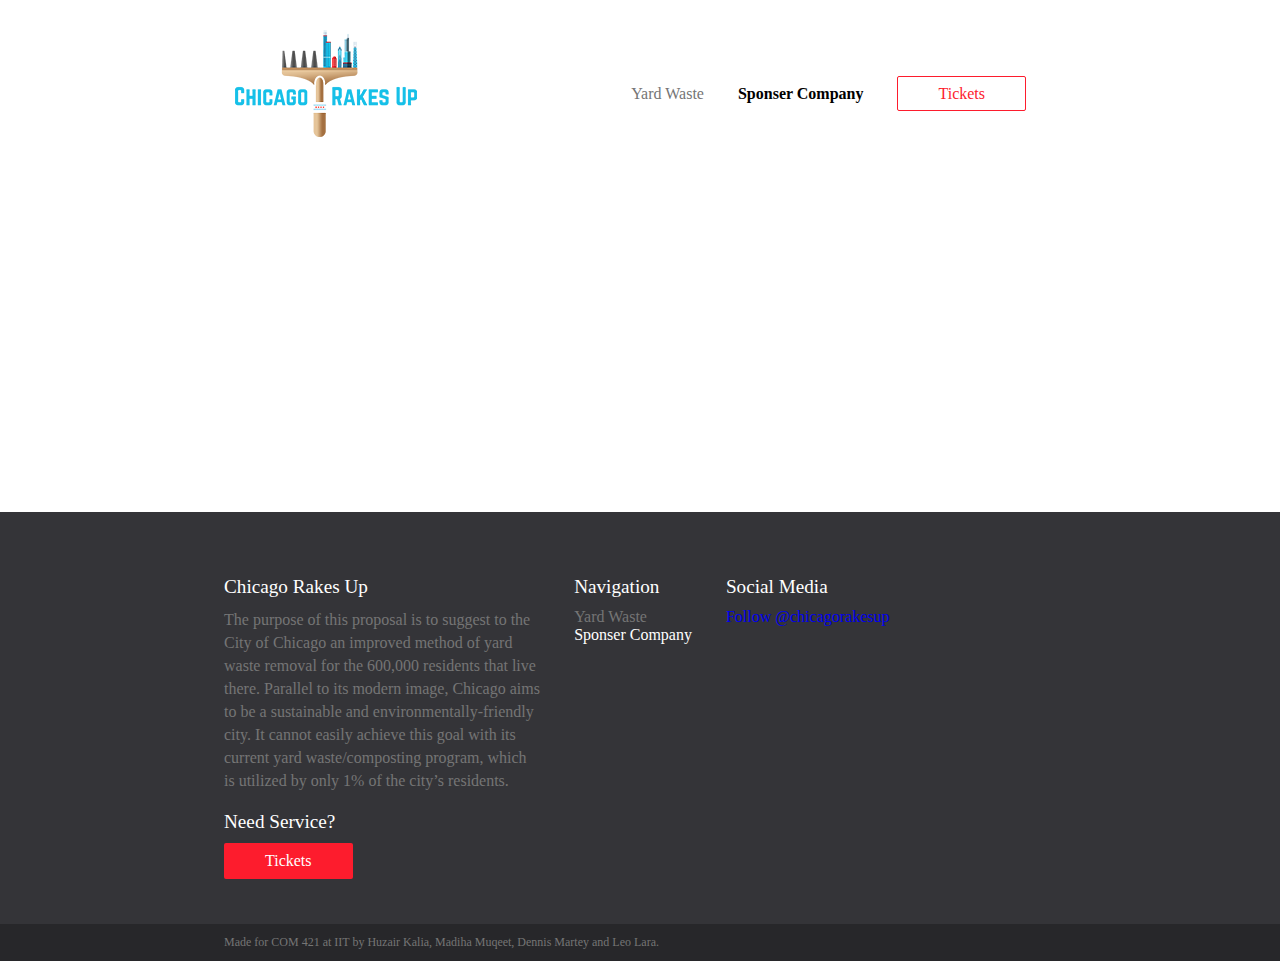
==== sponser.html @ 7699a0bb "Web" ====
<!DOCTYPE html>
<html lang="en">
<head>
  <link rel = "stylesheet" type = "text/css" href = "css/layout.css" />
  <title>Chicago Rakes Up - Sponser Company</title>
  <meta name="viewport" content="width=device-width, initial-scale=1.0">
  <meta charset="utf-8">
  <script async src="https://platform.twitter.com/widgets.js" charset="utf-8"></script>
  <script type="text/javascript" src="js/stick.js"></script>
</head>
<body>
  <div class="container">
    <header>
      <a href="index.html"><img id="logo" alt="Logo" src="img/logo.png"></a>
      <nav>
        <ul class="horizontalList">
          <li class="inactive"><a href="yardwaste.html">Yard Waste</a></li>
          <li class="active"><a href="sponser.html">Sponser Company</a></li>
          <li><a href="tickets.html" class="borderButton">Tickets</a></li>
        </ul>
      </nav>
    </header>

    <section id="">
    </section>

    <section id="">
    </section>


    <footer>
    <div id="links">
      <div id="missionStatement">
        <h3>Chicago Rakes Up</h3>
        <p>The purpose of this proposal is to suggest to the City of Chicago an
          improved method of yard waste removal for the 600,000 residents that
          live there. Parallel to its modern image, Chicago aims to be a sustainable
          and environmentally-friendly city. It cannot easily achieve this goal with
          its current yard waste/composting program, which is utilized by only 1% of
          the city’s residents.</p>
      </div>
      <nav id="footerNavigation">
        <h3>Navigation</h3>
        <ul>
          <li class="inactive"><a href="yardwaste.html">Yard Waste</a></li>
          <li class="active"><a href="sponser.html">Sponser Company</a></li>
        </ul>
      </nav>
      <nav id="socialMedia">
        <h3>Social Media</h3>
        <ul>
          <li><a href="https://twitter.com/chicagorakesup?ref_src=twsrc%5Etfw" class="twitter-follow-button" data-show-count="false">Follow @chicagorakesup</a></li>
          <!--Change later-->
          <li><iframe src="https://www.facebook.com/plugins/like.php?href=https%3A%2F%2Fwww.facebook.com%2Fchicagorakesup%2F&width=106&layout=button_count&action=like&size=small&show_faces=true&share=true&height=46&appId" width="106" height="46" style="border:none;overflow:hidden" scrolling="no" frameborder="0" allowTransparency="true"></iframe></li>
      </ul>
      </nav>
      <div id="fileTicket">
        <h3>Need Service?</h3>
        <a href="tickets.html" class="solidButton">Tickets</a>
      </div>
    </div>
      <div id="credits">
        <p>Made for COM 421 at IIT by Huzair Kalia, Madiha Muqeet, Dennis Martey and Leo Lara.</p>
      </div>
    </footer>
  </div>
</body>
</html>
---- css/layout.css ----
body, header, nav, ul, li, h1, h2, p, nav, hr, a{
  margin: 0px;
  padding: 0px;
}

@font-face {
font-family: Norwester;
src: url(fonts/Norwester.otf);
}
html{
  font-size: 1em;
  height: 100%;
}

body{
  height: 100%;
  width: 100%;
  position: relative;
  background: white;}

/*Display limited to 65%. (100%-65%)/2 = 17.5%*/
header, section, footer > *{
  padding-right: 17.5%;
  padding-left: 17.5%;
}

@media screen and (max-width:1000px) {
  header, section, footer > *{
    padding-right: 10%;
    padding-left: 10%;
  }
}

a{
    text-decoration: none;
    font-family: Calibri;
    font-weight: normal;
      font-size: 1em;
}
ul{
  list-style-type: none;
}
#logo{
  background: white;
  cursor: pointer;
}
header{
  padding-top:30px;
  padding-bottom:30px;
}
header img{
  display: inline-block;
}
header nav{
  display: inline-block;
  vertical-align: top;
  margin-top :55px;
  float: right;
}

.horizontalList li{
  display: inline-block;
  list-style-type: none;
  padding-right:30px;
}

.horizontalList .inactive a{
  color: #757575;
}


.horizontalList .inactive a:hover{
color:black;
font-weight: bold;
}

.horizontalList .active a{
  color: black;
  font-weight: bold;
}

.borderButton{
  padding: 8px 40px 8px 40px;
  border-radius: 2px;
  border: 1px solid #fd1c2d;
  color: #fd1c2d;
  cursor: pointer;
}

.borderButton:hover{
  background-color: #fd1c2d;
  color:white;
}

.solidButton{
  padding: 9px 41px 9px 41px;
  border-radius: 2px;
  background: #16c0e8;
  color: white;
  cursor: pointer;
  display: block;
}

h1{
  color:#16c0e8;
  font-size: 3em;
  line-height: 45px;
  font-family:Norwester;
}
h2{
  color: #757575;
  font-size: 1.60em;
  font-family: Calibri;
  font-weight: 100;
  margin-bottom:3px;
}

p{
  color: #757575;
  font-size: 1em;
  text-decoration: none;
  font-family: Calibri;
  font-weight: 300;
  display: inline-block;
  line-height: 23px;
}

section{
  padding-top:85px;
  padding-bottom:85px;
}
#banner{
  padding-top: 0px;
  margin-bottom: 130px;
}
#banner div{
  display: inline-block;
}
#bannerText{
  margin-top:10%;
  max-width: 350px;
}
#bannerImage{
  float: right;
}

#bannerImage img{
  width:100%;
  height:auto;
}

#banner p{
  margin-top: 26px;
}
#banner a{
  margin-top: 26px;
  display: inline-block;
}

#what{
  clear:both;
}
.blueSection{
  background: #16c0e8;
}

.blueSection h2{
  color:white;
}

.blueSection p{
  color: white;
}

.graySection{
  background: #e8e8e8;
}

.yardWasteItems{
  margin-top:55px;
}

.yardWasteItems li{
  display: inline-block;
  width:150px;
  height: 150px;
  padding:15px;
  border-radius:4px;
  background-color: white;
  margin-right:10px;
  margin-top:20px;
  text-align: center;
}
.yardWasteItems p{
  color: #757575;
  text-align: center;
  margin-top:10px;
}

#why p{
  width: 400px;
vertical-align: top;
margin-top: 35px;
}

#why img{

  width:265px;
  height: auto;
margin-top:20px;
margin-left: 65px;
  display: inline-block;
}
strong{
  font-weight: bold;
}


#credits{
  background-color: #27272a;
  padding-top:7px;
  padding-bottom:7px;
}

#credits p{
  font-size: 0.75em;
}

#links{
  padding-top:45px;
  padding-bottom:45px;
  background-color: #343438;
}

#links > *{
  display: inline-block;
  vertical-align: top;
  margin-right: 30px;
}

#links p{
  color: #757575;
}


h3{
  color: white;
  font-size: 1.20em;
  font-family: Calibri;
  font-weight: 100;
  margin-bottom: 10px;
}

#fileTicket .solidButton{
  background-color: #fd1c2d;
}

#missionStatement{
  width:38%;
}

#footerNavigation .inactive a{
    color: #757575;
}

#footerNavigation .active a{
    color: white;
}

#footerNavigation .inactive a:hover{
    color: white;
}

.sticktobottom{
    position: absolute;
    bottom:0;
    left: 0;
    right:0;
}
form{
width: 80%;
margin-top: 30px;
}

form div{
display: inline-block;
margin-right: 32px;
margin-top: 10px;
}

#mediumInput{
  width: 250px;
}
#smallInput{
width:143px;
}
#largeInput{
width:357px;
}

form h3{
  color: #16c0e8;
  margin-top: 30px;
  margin-bottom: 10px;
}
textarea{
  width: 535px;
    padding: 10px 18px;
    margin: 8px 0;
     border: 1px solid #ccc;
     border-radius: 4px;
}
input[type=text]{
  padding: 10px 18px;
  margin: 8px 0;
   border: 1px solid #ccc;
   border-radius: 4px;
}
label{
  color: #757575;
  font-size: 1em;
  text-decoration: none;
  font-family: Calibri;
  font-weight: 300;
  display: inline-block;
}
form .solidButton{
  width:50px;
  margin-top: 35px;
}
input, label, textarea {
    display:block;
}
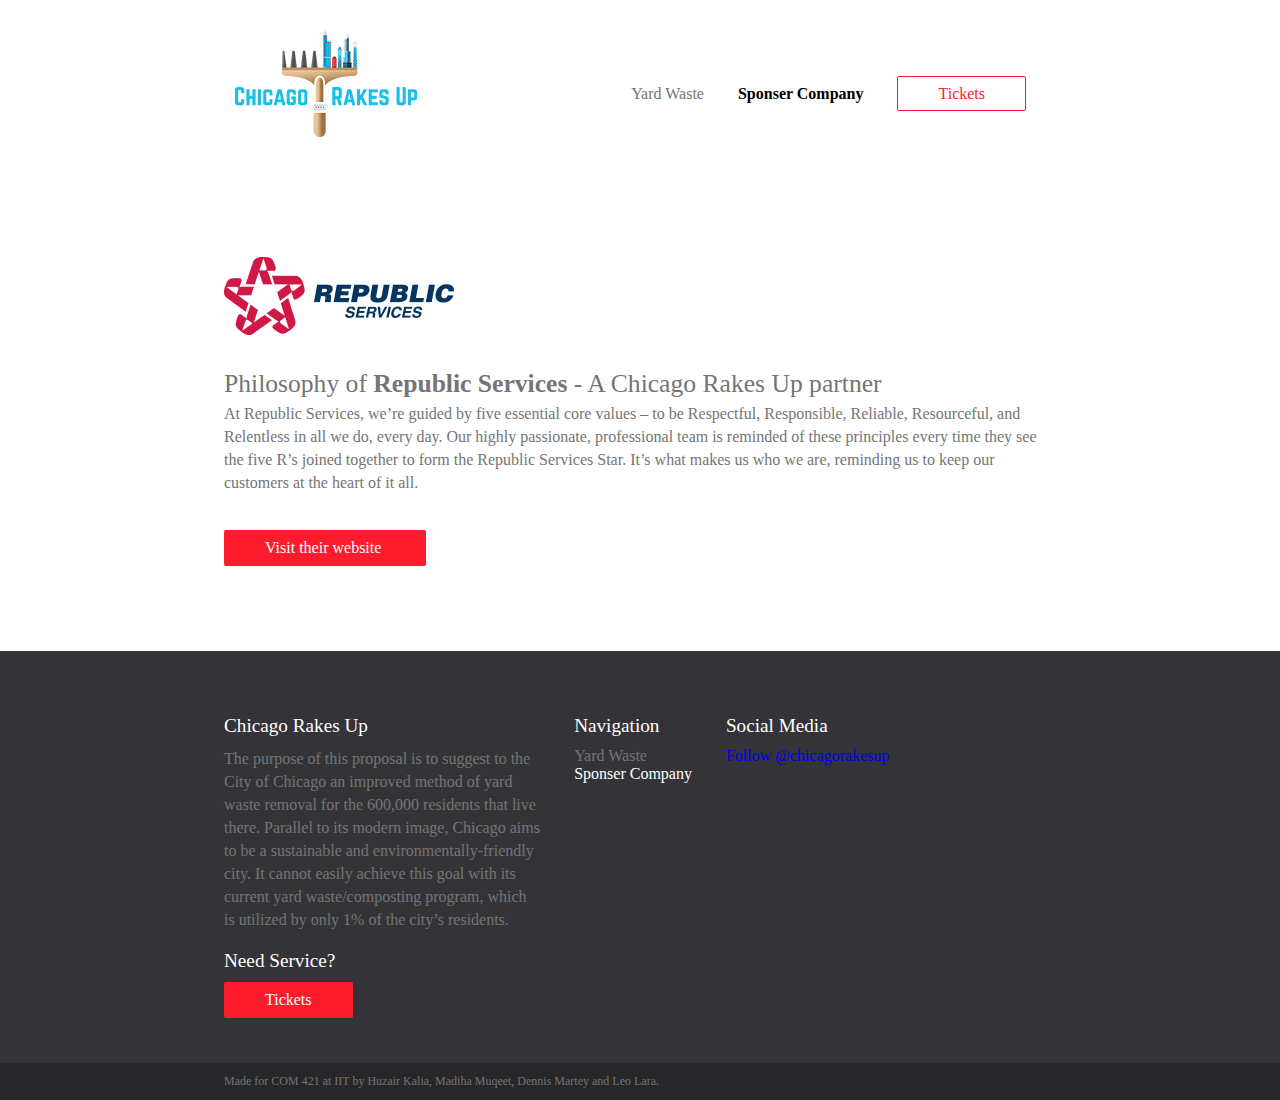
==== commit a316035a: "Final commit" ====
--- a/sponser.html
+++ b/sponser.html
@@ -6,7 +6,7 @@
   <meta name="viewport" content="width=device-width, initial-scale=1.0">
   <meta charset="utf-8">
   <script async src="https://platform.twitter.com/widgets.js" charset="utf-8"></script>
-  <script type="text/javascript" src="js/stick.js"></script>
+  <script src="js/stick.js"></script>
 </head>
 <body>
   <div class="container">
@@ -21,12 +21,16 @@
       </nav>
     </header>
 
-    <section id="">
+    <section id="sponser">
+      <img src="img/sponserlogo.png" alt="Logo of Republic Services" id="sponserlogo">
+      <h2>Philosophy of <strong>Republic Services</strong> - A Chicago Rakes Up partner</h2>
+      <p>At Republic Services, we’re guided by five essential core values – to be Respectful,
+        Responsible, Reliable, Resourceful, and Relentless in all we do, every day. Our highly passionate,
+        professional team is reminded of these principles every time they see the five R’s joined
+        together to form the Republic Services Star. It’s what makes us who we are, reminding us
+        to keep our customers at the heart of it all.</p>
+      <a class="solidButton" href="https://www.republicservices.com/">Visit their website</a>
     </section>
-
-    <section id="">
-    </section>
-
 
     <footer>
     <div id="links">
@@ -50,8 +54,7 @@
         <h3>Social Media</h3>
         <ul>
           <li><a href="https://twitter.com/chicagorakesup?ref_src=twsrc%5Etfw" class="twitter-follow-button" data-show-count="false">Follow @chicagorakesup</a></li>
-          <!--Change later-->
-          <li><iframe src="https://www.facebook.com/plugins/like.php?href=https%3A%2F%2Fwww.facebook.com%2Fchicagorakesup%2F&width=106&layout=button_count&action=like&size=small&show_faces=true&share=true&height=46&appId" width="106" height="46" style="border:none;overflow:hidden" scrolling="no" frameborder="0" allowTransparency="true"></iframe></li>
+          <li><iframe id="fblike" src="https://www.facebook.com/plugins/like.php?href=https%3A%2F%2Fwww.facebook.com%2Fchicagorakesup%2F&width=106&layout=button_count&action=like&size=small&show_faces=true&share=true&height=46&appId"></iframe></li>
       </ul>
       </nav>
       <div id="fileTicket">
--- a/css/layout.css
+++ b/css/layout.css
@@ -137,8 +137,8 @@
   display: inline-block;
 }
 #bannerText{
-  margin-top:10%;
-  max-width: 350px;
+  margin-top:5%;
+  max-width: 375px;
 }
 #bannerImage{
   float: right;
@@ -288,13 +288,13 @@
 margin-top: 10px;
 }
 
-#mediumInput{
+.mediumInput{
   width: 250px;
 }
-#smallInput{
+.smallInput{
 width:143px;
 }
-#largeInput{
+.largeInput{
 width:357px;
 }
 
@@ -316,6 +316,20 @@
    border: 1px solid #ccc;
    border-radius: 4px;
 }
+option{
+  color: #757575;
+  font-size: 1em;
+  text-decoration: none;
+  font-family: Calibri;
+  font-weight: 300;
+  display: inline-block;
+}
+select{
+  padding: 10px 18px;
+  margin: 8px 0;
+   border: 1px solid #ccc;
+   border-radius: 4px;
+}
 label{
   color: #757575;
   font-size: 1em;
@@ -331,3 +345,41 @@
 input, label, textarea {
     display:block;
 }
+
+#how h3{
+  margin-bottom: 3px;
+  margin-top:35px;
+  font-weight: bold;
+}
+
+#conclusion .solidButton{
+  margin-top:18px;
+  width: 210px;
+}
+.chart{
+  margin-top:25px;
+}
+
+.chartLabel{
+font-style: italic;
+margin-bottom: 10px;
+}
+
+#sponserlogo{
+  margin-bottom:30px;
+}
+
+#sponser .solidButton{
+  margin-top:36px;
+  width: 120px;
+  background: #fd1c2d;
+}
+#fblike{
+  width:106px;
+  height:46px;
+  border:none;
+  overflow:hidden;
+  scrolling:none;
+  frameborder:0;
+  allowTransparency:true;
+}
